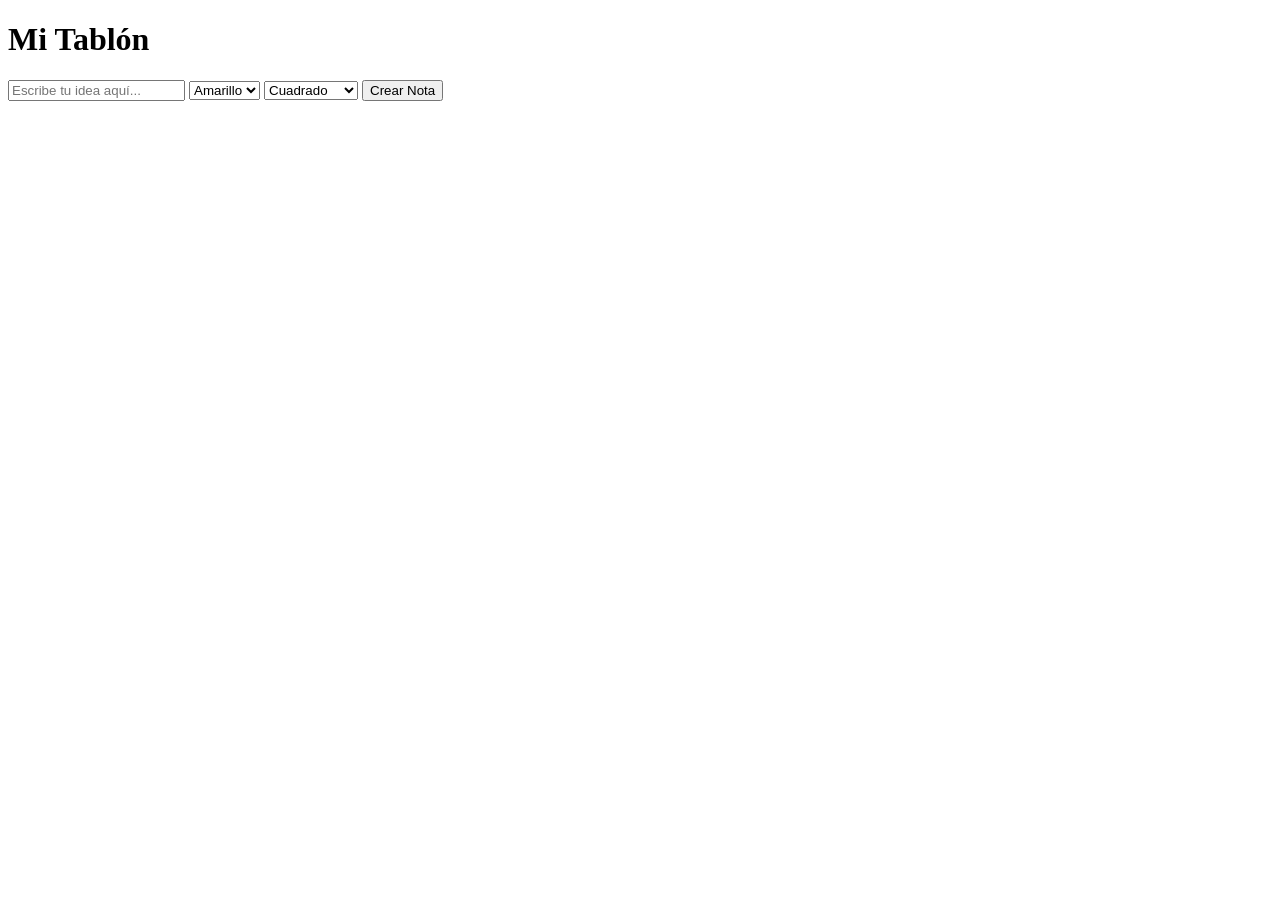
==== index.html @ 5ec502fb "Rename ejemplo.html to index.html" ====
<!DOCTYPE html>
<html lang="es">
<head>
    <meta charset="UTF-8">
    <meta name="viewport" content="width=device-width, initial-scale=1.0">
    <title>Tablón Personalizable</title>
    <link rel="stylesheet" href="css/style.css">
    <link href="https://fonts.googleapis.com/css2?family=Reenie+Beanie&family=Roboto:wght@400;700&display=swap" rel="stylesheet">
</head>
<body>

    <div class="header">
        <h1>Mi Tablón</h1>
        
        <div class="controls-container">
            <!-- Entrada de texto -->
            <input type="text" id="note-input" placeholder="Escribe tu idea aquí..." autocomplete="off">
            
            <!-- Selector de Color -->
            <select id="color-select">
                <option value="1">Amarillo</option>
                <option value="2">Cian</option>
                <option value="3">Rosa</option>
                <option value="4">Lila</option>
            </select>

            <!-- Selector de Forma -->
            <select id="shape-select">
                <option value="square">Cuadrado</option>
                <option value="wide">Rectangular</option>
                <option value="circle">Circulo</option>
                <option value="star">Estrella</option>
            </select>

            <!-- Botón -->
            <button id="add-btn">Crear Nota</button>
        </div>
    </div>

    <div id="board">
        <!-- Las notas aparecen aquí -->
    </div>

    <script src="script/script.js"></script>
</body>
</html>
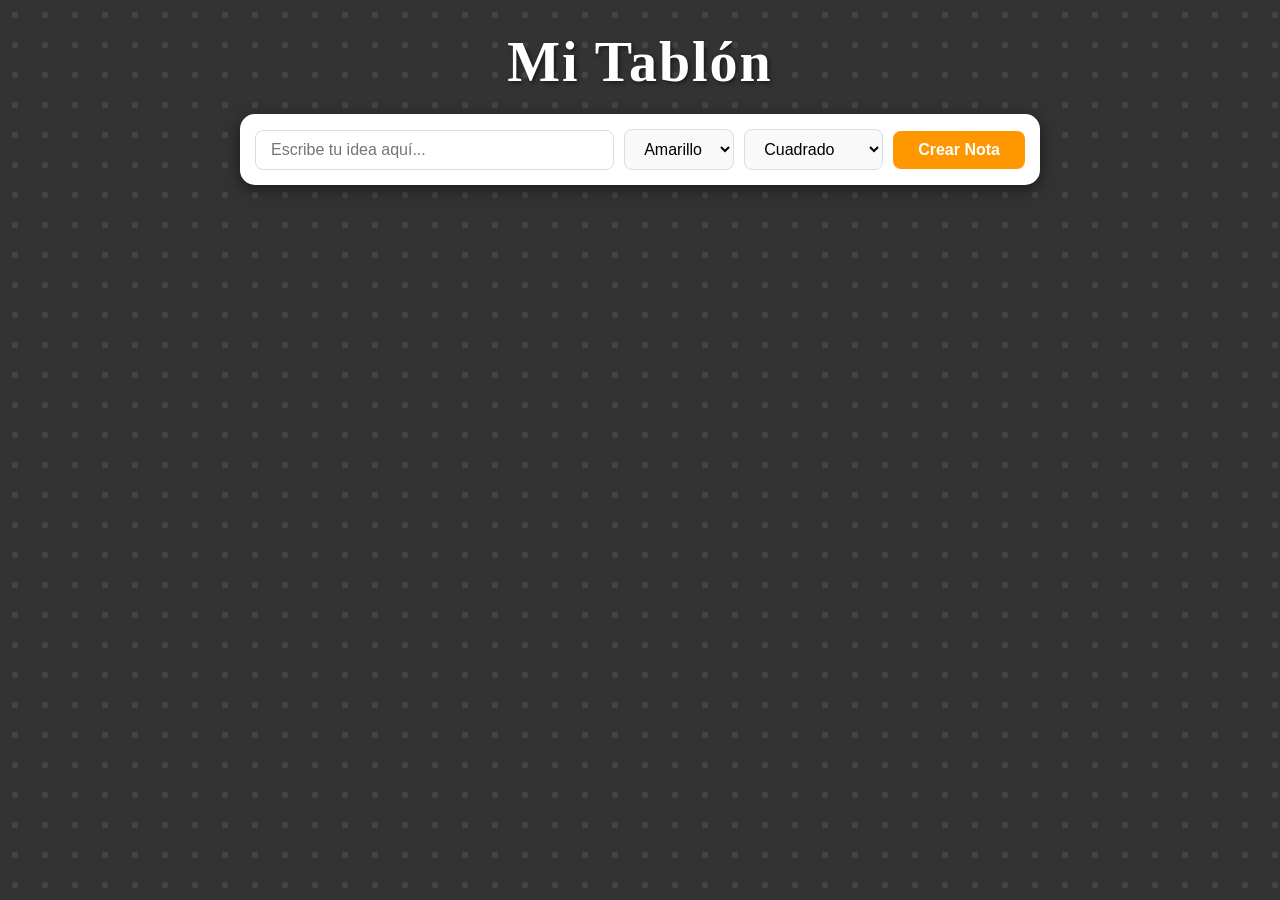
==== commit 5c2aae18: "Fix stylesheet link case sensitivity" ====
--- a/index.html
+++ b/index.html
@@ -4,7 +4,7 @@
     <meta charset="UTF-8">
     <meta name="viewport" content="width=device-width, initial-scale=1.0">
     <title>Tablón Personalizable</title>
-    <link rel="stylesheet" href="css/style.css">
+    <link rel="stylesheet" href="Css/style.css">
     <link href="https://fonts.googleapis.com/css2?family=Reenie+Beanie&family=Roboto:wght@400;700&display=swap" rel="stylesheet">
 </head>
 <body>
--- a/Css/style.css
+++ b/Css/style.css
@@ -0,0 +1,192 @@
+/* Configuración base */
+body {
+    margin: 0;
+    padding: 0;
+    font-family: 'Roboto', sans-serif;
+    background-color: #333;
+    background-image: radial-gradient(#444 15%, transparent 16%);
+    background-size: 30px 30px;
+    min-height: 100vh;
+    display: flex;
+    flex-direction: column;
+    align-items: center;
+}
+
+.header {
+    margin-top: 30px;
+    margin-bottom: 30px;
+    text-align: center;
+    color: white;
+    width: 90%;
+    max-width: 800px;
+}
+
+.header h1 {
+    font-family: 'Reenie Beanie', cursive;
+    font-size: 3.5rem;
+    margin: 0 0 20px 0;
+    letter-spacing: 2px;
+    text-shadow: 2px 2px 4px rgba(0,0,0,0.5);
+}
+
+/* Contenedor de controles (Input + Selects + Botón) */
+.controls-container {
+    background: white;
+    padding: 15px;
+    border-radius: 15px;
+    box-shadow: 0 4px 15px rgba(0,0,0,0.5);
+    display: flex;
+    flex-wrap: wrap; /* Para que se adapte en móviles */
+    gap: 10px;
+    justify-content: center;
+    align-items: center;
+}
+
+/* Estilos de los Inputs y Selects */
+input, select {
+    padding: 10px 15px;
+    border: 1px solid #ddd;
+    border-radius: 8px;
+    font-size: 16px;
+    outline: none;
+    font-family: 'Roboto', sans-serif;
+}
+
+input {
+    flex-grow: 1; /* Ocupa el espacio disponible */
+    min-width: 200px;
+}
+
+select {
+    cursor: pointer;
+    background-color: #f9f9f9;
+}
+
+button#add-btn {
+    background-color: #ff9800;
+    color: white;
+    border: none;
+    padding: 10px 25px;
+    border-radius: 8px;
+    cursor: pointer;
+    font-weight: bold;
+    font-size: 16px;
+    transition: all 0.2s;
+}
+
+button#add-btn:hover {
+    background-color: #e68900;
+    transform: translateY(-2px);
+}
+
+/* Área del Tablero */
+#board {
+    display: flex;
+    flex-wrap: wrap;
+    justify-content: center;
+    align-items: flex-start; /* Alineación superior para notas de dif. alturas */
+    gap: 30px;
+    width: 95%;
+    max-width: 1400px;
+    padding-bottom: 50px;
+}
+
+/* NOTA ADHESIVA BASE */
+.sticky-note {
+    padding: 20px;
+    box-sizing: border-box;
+    background-color: #ffeb3b;
+    box-shadow: 5px 5px 15px rgba(0,0,0,0.3);
+    display: flex;
+    flex-direction: column;
+    position: relative;
+    transition: transform 0.2s;
+    animation: popIn 0.4s cubic-bezier(0.175, 0.885, 0.32, 1.275);
+}
+
+/* FORMAS DE LAS NOTAS */
+.shape-square {
+    width: 240px;
+    height: 240px;
+}
+
+.shape-wide {
+    width: 320px;
+    height: 180px;
+}
+
+.shape-tall {
+    width: 180px;
+    height: 300px;
+}
+
+.shape-circle {
+    border-radius: 50%
+}
+
+.shape-star {
+    width: 280px;  /* <--- Aquí está */
+    height: 280px; /* <--- Aquí está */
+    clip-path: polygon(50% 0%, 61% 35%, 98% 35%, 68% 57%, 79% 91%, 50% 70%, 21% 91%, 32% 57%, 2% 35%, 39% 35%);
+    }
+
+.sticky-note:hover {
+    transform: scale(1.05) !important;
+    z-index: 100;
+    box-shadow: 10px 10px 25px rgba(0,0,0,0.4);
+}
+
+.note-content {
+    font-family: 'Reenie Beanie', cursive;
+    font-size: 1.6rem;
+    flex-grow: 1;
+    overflow-y: auto;
+    line-height: 1.2;
+    word-break: break-word;
+    margin-top: 10px;
+    color: #222;
+}
+.note-content::-webkit-scrollbar { width: 0; }
+
+.note-date {
+    font-size: 0.75rem;
+    color: rgba(0,0,0,0.5);
+    text-align: right;
+    margin-top: 8px;
+    padding-top: 5px;
+    border-top: 1px dashed rgba(0,0,0,0.1);
+}
+
+.delete-btn {
+    position: absolute;
+    top: -10px;
+    right: -10px;
+    background: #ff4444;
+    color: white;
+    border: none;
+    border-radius: 50%;
+    width: 28px;
+    height: 28px;
+    cursor: pointer;
+    font-weight: bold;
+    opacity: 0;
+    transition: opacity 0.2s, transform 0.2s;
+    display: flex; 
+    align-items: center; 
+    justify-content: center;
+    box-shadow: 0 2px 4px rgba(0,0,0,0.2);
+}
+
+.sticky-note:hover .delete-btn { opacity: 1; }
+.delete-btn:hover { background: #d32f2f; transform: scale(1.1); }
+
+@keyframes popIn {
+    from { transform: scale(0) rotate(0deg); opacity: 0; }
+    to { transform: scale(1); opacity: 1; }
+}
+
+/* Colores */
+.color-1 { background-color: #ffeb3b; transform: rotate(-2deg); }
+.color-2 { background-color: #a7ffeb; transform: rotate(1deg); }
+.color-3 { background-color: #ffcdd2; transform: rotate(-1deg); }
+.color-4 { background-color: #e1bee7; transform: rotate(2deg); }
